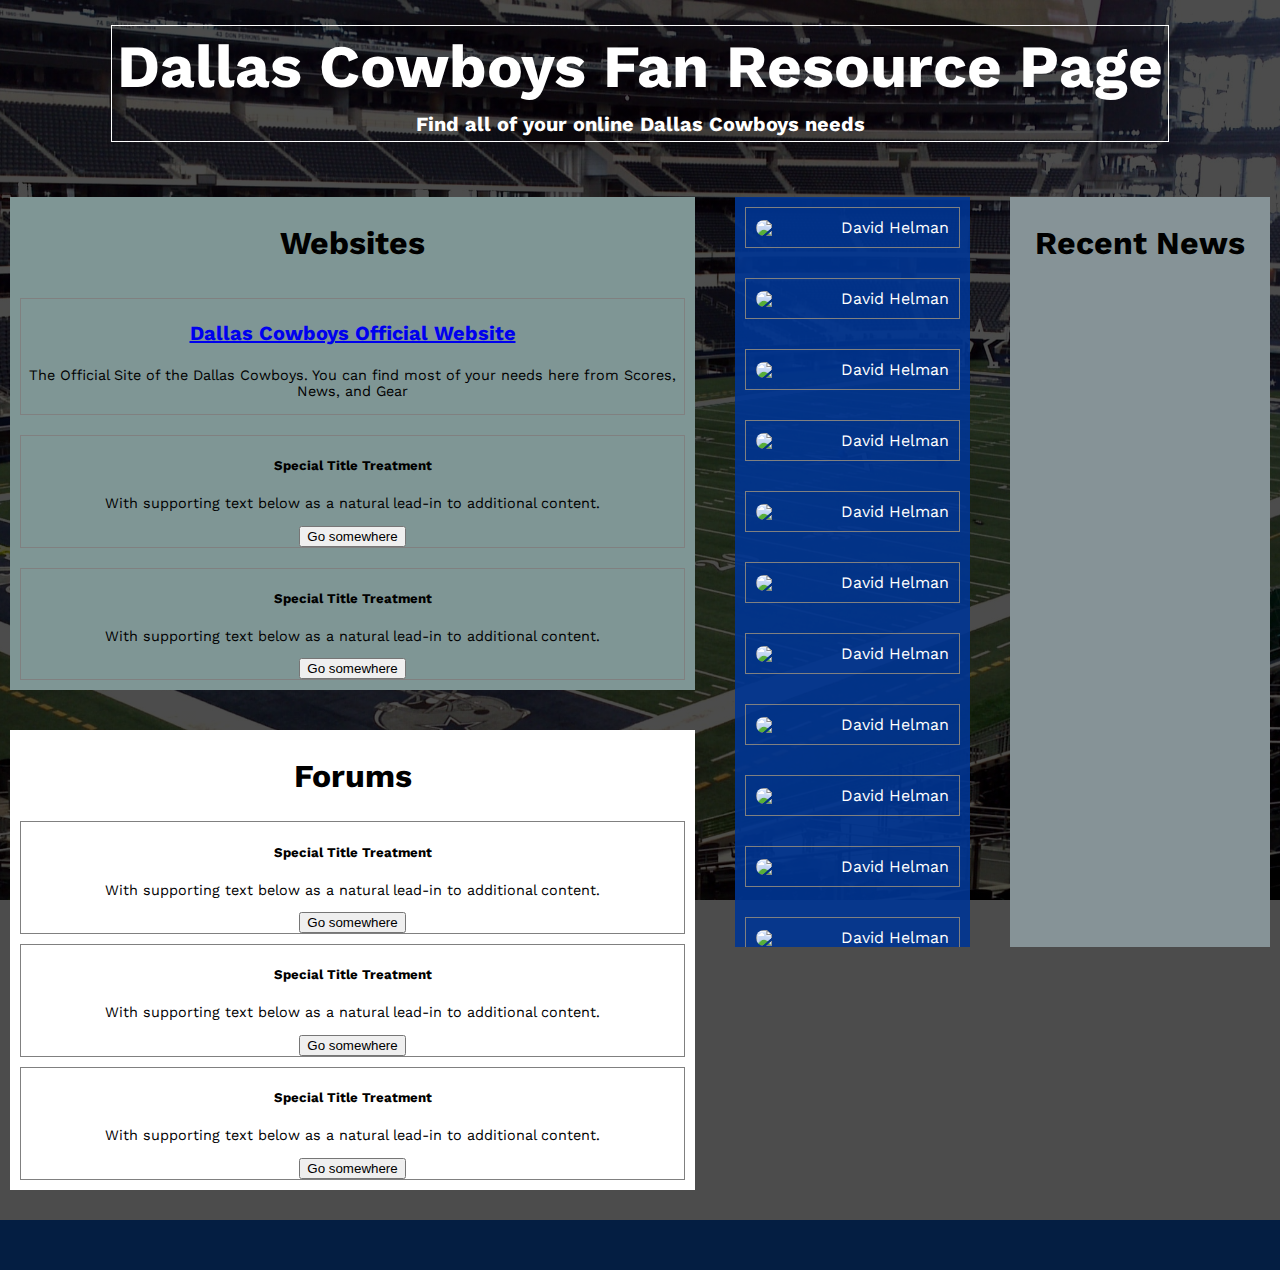
==== index.html @ fbec06cf "Updates" ====
<!DOCTYPE html><html lang="en"><head><meta charset="utf-8"><meta name="viewport" content="width=device-width,initial-scale=1,shrink-to-fit=no"><meta name="theme-color" content="#000000"><link rel="stylesheet" href="style.css"><title>Dallas Cowboys Resource</title></head><body><noscript>You need to enable JavaScript to run this app.</noscript><div id="root"></div><script type="text/javascript" src="/static/js/main.86a4b9bc.js"></script></body></html>
---- style.css ----
@import url('https://fonts.googleapis.com/css?family=Work+Sans');
:root {
  --roadblue: 0, 53, 148;
  --navyblue: #041E42;
  --silver: #869397;
  --pantgrey: #7F9695;
}

html {
  box-sizing: border-box;
  font-family: 'Work Sans';
}


body {
  margin: 0;
  padding: 0;
  background: linear-gradient(rgba(0, 0, 0, 0.7), rgba(0, 0, 0, 0.7)), url("./images/cowboy-field.jpg") no-repeat top center fixed;
  background-size: cover;
  -webkit-background-size: cover;
  -moz-background-size: cover;
  -o-background-size: cover;
}

h2 {
  font-size: 32px;
}

/* Layout */

.App {
  display: grid;
  grid-gap: 20px;
  grid-template-areas: "header header header"
    "websites twitter sidebar"
    "forums twitter sidebar"
    "footer footer footer";
}

/* Header */

.header {
  grid-area: header;
  /* grid-column: 1 / -1; */
  display: flex;
  justify-content: center;
  align-items: center;
  text-align: center;
}

.headerText {
  display: flex;
  flex-direction: column;
  align-items: center;
  justify-content: center;
  color: white;
  border: 1px solid white;
  margin: 25px;;
}

.headerText > * {
  margin: 5px;
}

.headerText h1 {
  font-size: 60px;
}
.headerText h4 {
  font-size: 20px;
}

/* Websites */

.websites {
  /* grid-area: websites; */
}

.websites-layout {
  margin: 10px;
  display: grid;
  background: var(--pantgrey);
  grid-template-columns: repeat(auto-fit, minmax(1fr));
  text-align: center;
  justify-content: center;
}

.card-title a {
  font-size: 20px;
}

.card-text {
  font-size: 0.9em
}

.card {
  margin: 10px;
  border: 1px solid gray;
}

/* Twitter */

.twitter {
  grid-area: twitter;
  /* grid-row: 2 / span 2;
  grid-column: 2; */
  max-height: 750px;
  background: rgba(var(--roadblue), 0.9);
  color: white;
  margin: 10px;
  overflow: scroll;
}

.twitter-container {
  display: grid;
  grid-template-columns: repeat(auto-fill, minmax(1fr));
  grid-gap: 10px 0;
  justify-content: center;
}

.twitter-profile {
  border: 1px gray solid;
  display: grid;
  grid-template-columns: 75px 1fr;
  grid-gap: 10px;
  align-items: center;
  padding: 10px;
  margin: 10px;
}

.twitter-profile img {
  width: 100%;
  border-radius: 100px;
}

/* Forums */

.forums {
  grid-area: forums;
  background: white;
  margin: 10px;
  text-align: center;
  /* grid-row: 3;
  grid-column: 1; */
}

/* Sidebar */

.sidebar {
  grid-area: sidebar;
  /* grid-row: 2 / span 2;
  grid-column: 3; */
  background: var(--silver);
  margin: 10px;
  max-height: 750px;
  overflow: scroll;
}

.sidebar-layout {
  display: grid;
  grid-gap: 10px;
  margin: 0 25px;
}

/* Footer */

.footer {
  grid-area: footer;
  /* grid-column: 1 / -1; */
  background-color: var(--navyblue);
  height: 50px;
}

/* Media Queries */

/* Tablet */
@media(max-width: 700px) {
  .App {
    grid-template-areas: "header header "
      "websites twitter"
      "forums twitter"
      "sidebar sidebar"
      "footer footer ";
  }
}

/* Phone */
@media(max-width: 500px) {
  .App {
    grid-template-areas: "header"
      "websites"
      "forums"
      "twitter"
      "sidebar"
      "footer";
  }
}
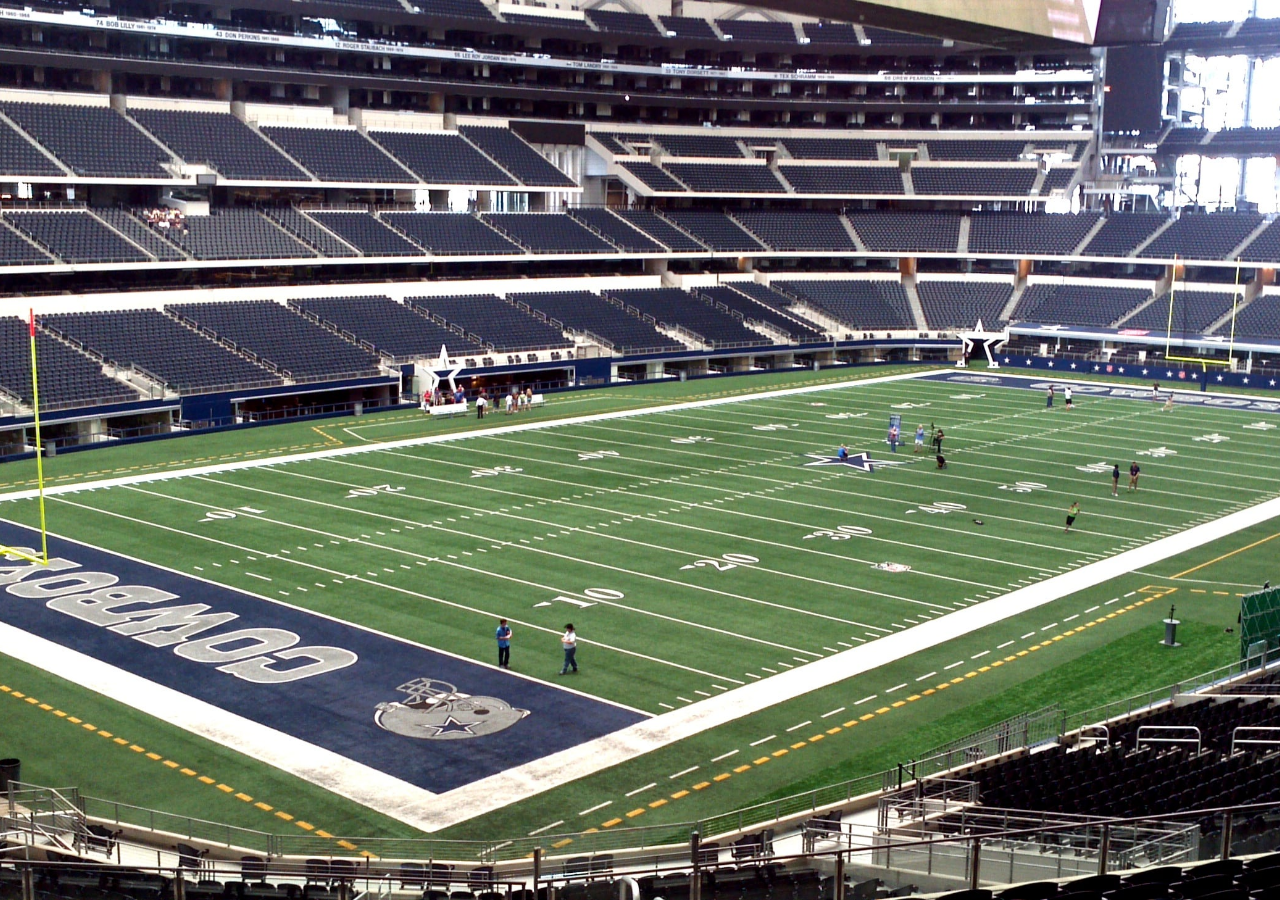
==== commit 998a6bbc: "Updates" ====
--- a/index.html
+++ b/index.html
@@ -1 +1 @@
-<!DOCTYPE html><html lang="en"><head><meta charset="utf-8"><meta name="viewport" content="width=device-width,initial-scale=1,shrink-to-fit=no"><meta name="theme-color" content="#000000"><link rel="stylesheet" href="style.css"><title>Dallas Cowboys Resource</title></head><body><noscript>You need to enable JavaScript to run this app.</noscript><div id="root"></div><script type="text/javascript" src="/static/js/main.86a4b9bc.js"></script></body></html>+<!DOCTYPE html><html lang="en"><head><meta charset="utf-8"><meta name="viewport" content="width=device-width,initial-scale=1,shrink-to-fit=no"><meta name="theme-color" content="#000000"><link rel="stylesheet" href="style.css"><title>Dallas Cowboys Resource</title></head><body><noscript>You need to enable JavaScript to run this app.</noscript><div id="root"></div><script type="text/javascript" src="/cowboys/static/js/main.7cdeaa66.js"></script></body></html>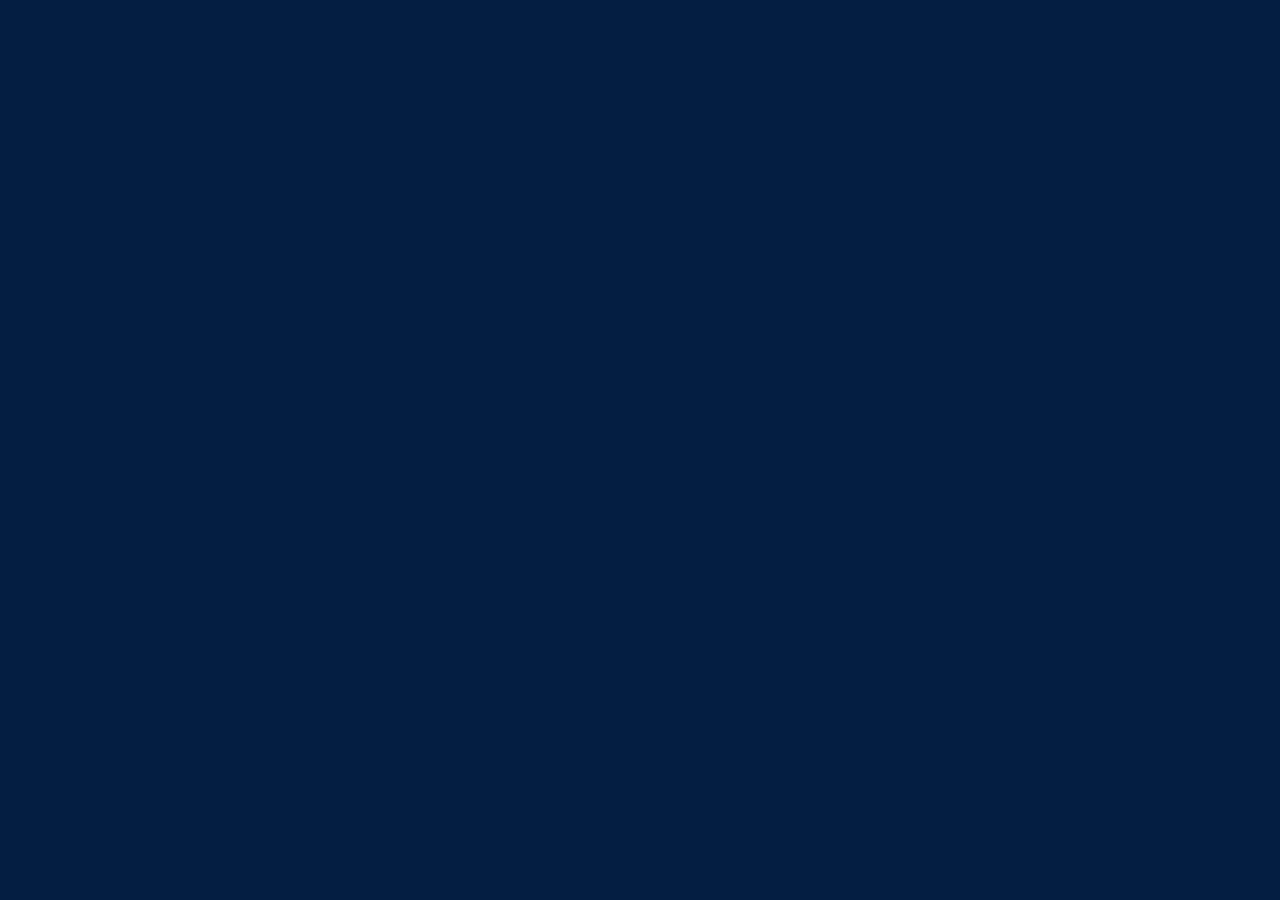
==== commit 648f1b84: "Updates" ====
--- a/index.html
+++ b/index.html
@@ -1 +1 @@
-<!DOCTYPE html><html lang="en"><head><meta charset="utf-8"><meta name="viewport" content="width=device-width,initial-scale=1,shrink-to-fit=no"><meta name="theme-color" content="#000000"><link rel="stylesheet" href="style.css"><title>Dallas Cowboys Resource</title></head><body><noscript>You need to enable JavaScript to run this app.</noscript><div id="root"></div><script type="text/javascript" src="/cowboys/static/js/main.7cdeaa66.js"></script></body></html>+<!DOCTYPE html><html lang="en"><head><meta charset="utf-8"><meta name="viewport" content="width=device-width,initial-scale=1,shrink-to-fit=no"><meta name="theme-color" content="#000000"><link rel="stylesheet" href="style.css"><script src="https://use.fontawesome.com/8e1ba5ea36.js"></script><title>Dallas Cowboys Resource</title></head><body><noscript>You need to enable JavaScript to run this app.</noscript><div id="root"></div><script type="text/javascript" src="/cowboys/static/js/main.d1f88afb.js"></script></body></html>--- a/style.css
+++ b/style.css
@@ -13,39 +13,46 @@
 
 
 body {
-  margin: 0;
+  margin: 0px 15px;
   padding: 0;
+  /* background: linear-gradient(rgba(0, 0, 0, 0.7), rgba(0, 0, 0, 0.7)), url("./images/cowboy-field.jpg") no-repeat top center fixed; */
+  background: var(--navyblue);
+  background-size: cover;
+  -webkit-background-size: cover;
+  -moz-background-size: cover;
+  -o-background-size: cover;
+}
+
+h2 {
+  font-size: 32px;
+}
+
+/* Layout */
+
+.App {
+  display: grid;
+  grid-template-areas: "header header header"
+    "news news news"
+    "websites websites websites"
+    "forums forums forums"
+    "twitter twitter twitter"
+    "footer footer footer";
+}
+
+/* Header */
+
+.header {
+  grid-area: header;
+  display: flex;
+  justify-content: center;
+  align-items: center;
+  text-align: center;
   background: linear-gradient(rgba(0, 0, 0, 0.7), rgba(0, 0, 0, 0.7)), url("./images/cowboy-field.jpg") no-repeat top center fixed;
   background-size: cover;
   -webkit-background-size: cover;
   -moz-background-size: cover;
   -o-background-size: cover;
-}
-
-h2 {
-  font-size: 32px;
-}
-
-/* Layout */
-
-.App {
-  display: grid;
-  grid-gap: 20px;
-  grid-template-areas: "header header header"
-    "websites twitter sidebar"
-    "forums twitter sidebar"
-    "footer footer footer";
-}
-
-/* Header */
-
-.header {
-  grid-area: header;
-  /* grid-column: 1 / -1; */
-  display: flex;
-  justify-content: center;
-  align-items: center;
-  text-align: center;
+  height: 500px;
 }
 
 .headerText {
@@ -69,16 +76,59 @@
   font-size: 20px;
 }
 
+
+/* News */
+
+.news {
+  grid-area: news;
+  display: grid;
+  background: var(--silver);
+}
+
+.news-layout {
+  display: grid;
+  grid-template-columns: repeat(auto-fill, minmax(400px, 1fr));
+  margin: 25px 25px 45px 25px;
+  justify-content: center;
+  text-align: center;
+  grid-gap: 10px;
+}
+
+.news-layout h2{
+  grid-column: 1 / -1;
+  align-self: end;
+  margin: 0;
+}
+
+.news-layout h4{
+  align-self: start;
+  margin: 0 0 25px 0;
+  grid-column: 1 / -1;
+  font-size: 12px;
+  font-weight: normal;
+}
+
+.news-item {
+  display: grid;
+  grid-gap: 10px;
+  grid-template-columns: 150px 1fr;
+  margin: 10px;
+}
+
+.news-item img {
+  width: 100%;
+}
+
 /* Websites */
 
 .websites {
-  /* grid-area: websites; */
+  grid-area: websites;
+  background: white;
 }
 
 .websites-layout {
-  margin: 10px;
-  display: grid;
-  background: var(--pantgrey);
+  /* margin: 10px; */
+  display: grid;
   grid-template-columns: repeat(auto-fit, minmax(1fr));
   text-align: center;
   justify-content: center;
@@ -101,33 +151,36 @@
 
 .twitter {
   grid-area: twitter;
-  /* grid-row: 2 / span 2;
-  grid-column: 2; */
+  display: grid;
   max-height: 750px;
-  background: rgba(var(--roadblue), 0.9);
-  color: white;
-  margin: 10px;
-  overflow: scroll;
+  background: rgba(255, 255, 255, 1);
+  min-width: 350px;
 }
 
 .twitter-container {
   display: grid;
-  grid-template-columns: repeat(auto-fill, minmax(1fr));
-  grid-gap: 10px 0;
-  justify-content: center;
+  grid-template-columns: repeat(auto-fit, minmax(300px, 1fr));
+  justify-content: center;
+  align-items: center;
+}
+
+.twitter-container h2 {
+  text-align: center;
+  grid-column: 1 / -1;
+  font-size: 3em;
+  font-weight: 600;
 }
 
 .twitter-profile {
-  border: 1px gray solid;
   display: grid;
   grid-template-columns: 75px 1fr;
+  align-items: center;
+  justify-content: center;
+  padding: 10px;
   grid-gap: 10px;
-  align-items: center;
-  padding: 10px;
-  margin: 10px;
-}
-
-.twitter-profile img {
+}
+
+.twitter-profile > * {
   width: 100%;
   border-radius: 100px;
 }
@@ -136,61 +189,30 @@
 
 .forums {
   grid-area: forums;
-  background: white;
-  margin: 10px;
+  background: var(--silver);
   text-align: center;
   /* grid-row: 3;
   grid-column: 1; */
 }
 
-/* Sidebar */
-
-.sidebar {
-  grid-area: sidebar;
-  /* grid-row: 2 / span 2;
-  grid-column: 3; */
-  background: var(--silver);
-  margin: 10px;
-  max-height: 750px;
-  overflow: scroll;
-}
-
-.sidebar-layout {
-  display: grid;
-  grid-gap: 10px;
-  margin: 0 25px;
-}
 
 /* Footer */
 
 .footer {
   grid-area: footer;
   /* grid-column: 1 / -1; */
-  background-color: var(--navyblue);
+  background-color: var(--pantgrey);
   height: 50px;
 }
 
 /* Media Queries */
 
 /* Tablet */
-@media(max-width: 700px) {
-  .App {
-    grid-template-areas: "header header "
-      "websites twitter"
-      "forums twitter"
-      "sidebar sidebar"
-      "footer footer ";
-  }
+@media(max-width: 900px) {
+
 }
 
 /* Phone */
-@media(max-width: 500px) {
-  .App {
-    grid-template-areas: "header"
-      "websites"
-      "forums"
-      "twitter"
-      "sidebar"
-      "footer";
-  }
-}
+@media(max-width: 600px) {
+
+}
